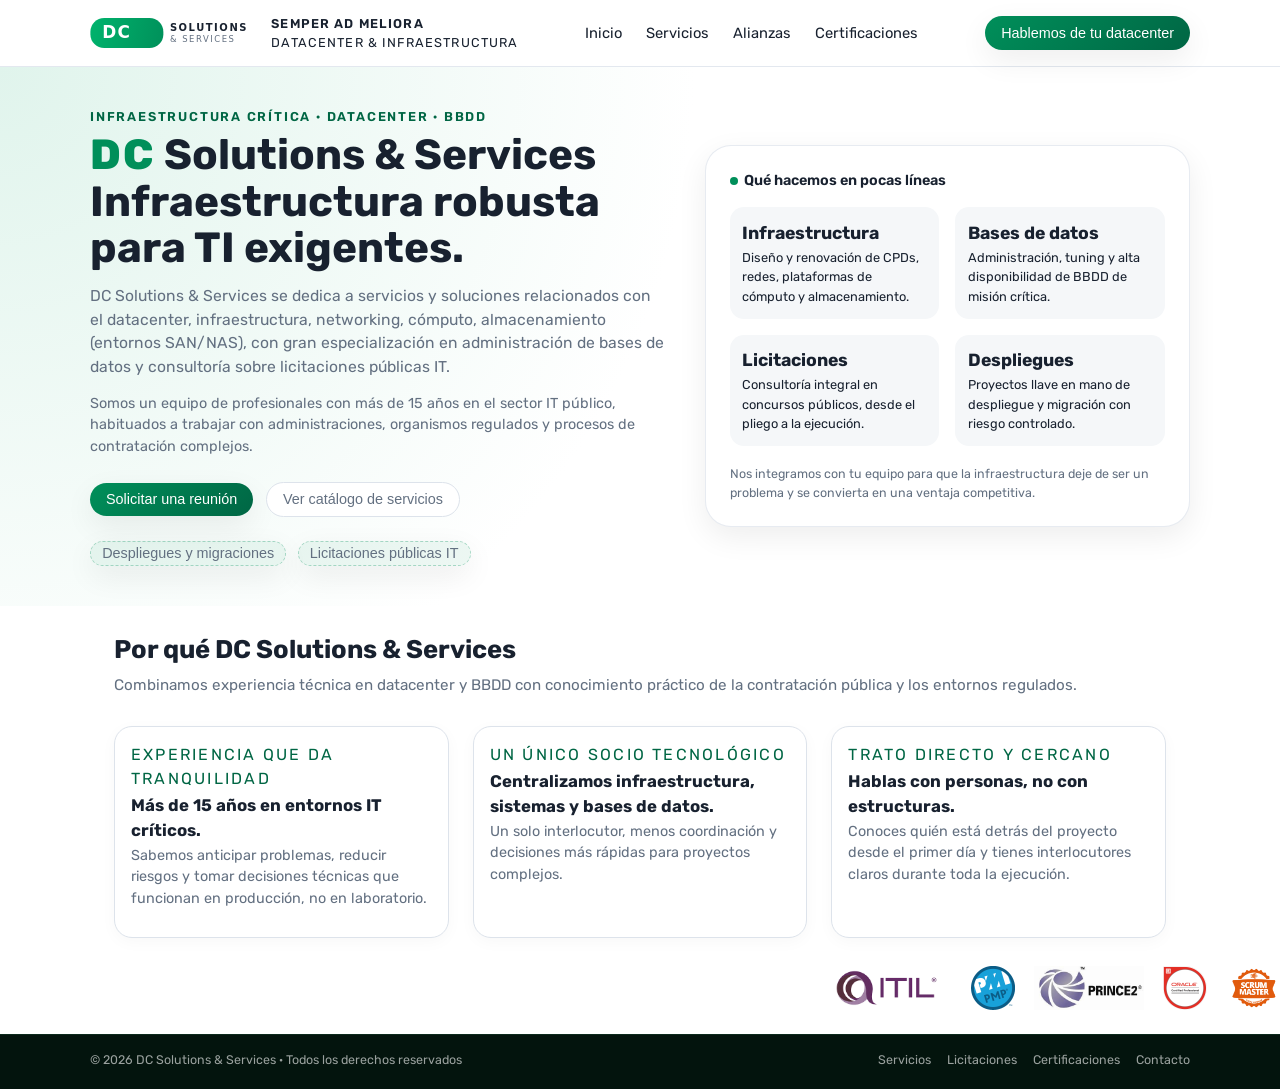
==== index.html @ 4be827ac "Add files via upload" ====
<!DOCTYPE html>
<html lang="es">
<head>
  <meta charset="UTF-8" />
  <title>DC Solutions & Services – Datacenter, Infraestructura y Licitaciones</title>
  <meta name="viewport" content="width=device-width, initial-scale=1.0" />
  <meta name="description" content="DC Solutions & Services (dcss.es): servicios de datacenter, infraestructura, networking, cómputo, almacenamiento, SAN, administración de bases de datos y consultoría en licitaciones públicas IT." />
  <link rel="preconnect" href="https://fonts.googleapis.com">
  <link rel="preconnect" href="https://fonts.gstatic.com" crossorigin>
  <link href="https://fonts.googleapis.com/css2?family=Rubik:wght@300;400;500;700&display=swap" rel="stylesheet">
  <link rel="stylesheet" href="styles.css" />
  <link rel="icon" href="favicon.ico" sizes="any">
</head>
<body>
  <header>
    <div class="container navbar">
      <div class="logo">
        <img src="logo-dcss.svg" alt="DC Solutions &amp; Services" />
        <div class="logo-text">
          <span>Semper Ad Meliora</span>
          <span>Datacenter &amp; Infraestructura</span>
        </div>
      </div>
      <nav>
        <ul>
          <li><a href="index.html">Inicio</a></li>
          <li><a href="servicios.html">Servicios</a></li>
          <li><a href="alianzas.html">Alianzas</a></li>
          <li><a href="certificaciones.html">Certificaciones</a></li>
        </ul>
      </nav>
      <button class="btn-cta" onclick="window.location.href='contacto.html'">
        Hablemos de tu datacenter
      </button>
    </div>
  </header>
  <main>

    <section class="hero">
      <div class="container hero-grid">
        <div>
          <div class="hero-eyebrow">Infraestructura crítica · Datacenter · BBDD</div>
          <h1 class="hero-title">
            <span class="dc">DC</span> Solutions &amp; Services<br />
            Infraestructura robusta para TI exigentes.
          </h1>
          <p class="hero-subtitle">
            DC Solutions &amp; Services se dedica a servicios y soluciones relacionados con el datacenter,
            infraestructura, networking, cómputo, almacenamiento (entornos SAN/NAS), con gran especialización en
            administración de bases de datos y consultoría sobre licitaciones públicas IT.
          </p>
          <p class="hero-extra">
            Somos un equipo de profesionales con más de 15 años en el sector IT público, habituados a trabajar
            con administraciones, organismos regulados y procesos de contratación complejos.
          </p>

          <div class="hero-actions">
            <button class="btn-cta" onclick="window.location.href='contacto.html'">
              Solicitar una reunión
            </button>
            <button class="btn-ghost" onclick="window.location.href='servicios.html'">
              Ver catálogo de servicios
            </button>
          </div>

          <div class="hero-badges">
			<button class="btn-ghost2" onclick="window.location.href='despliegues-migraciones.html'">Despliegues y migraciones  </button>
			<button class="btn-ghost2" onclick="window.location.href='licitaciones.html'">Licitaciones públicas IT </button>
          </div>
        </div>

        <aside class="hero-card">
          <div class="hero-card-title">
            <span class="dot"></span>
            Qué hacemos en pocas líneas
          </div>
          <div class="hero-metrics">
            <div class="metric">
              <strong>Infraestructura</strong>
              Diseño y renovación de CPDs, redes, plataformas de cómputo y almacenamiento.
            </div>
            <div class="metric">
              <strong>Bases de datos</strong>
              Administración, tuning y alta disponibilidad de BBDD de misión crítica.
            </div>
            <div class="metric">
              <strong>Licitaciones</strong>
              Consultoría integral en concursos públicos, desde el pliego a la ejecución.
            </div>
            <div class="metric">
              <strong>Despliegues</strong>
              Proyectos llave en mano de despliegue y migración con riesgo controlado.
            </div>
          </div>
          <p class="hero-note">
            Nos integramos con tu equipo para que la infraestructura deje de ser un problema
            y se convierta en una ventaja competitiva.
          </p>
        </aside>
      </div>
    </section>

    <section>
      <div class="container">
        <h2 class="section-title">Por qué DC Solutions &amp; Services</h2>
        <p class="section-subtitle">
          Combinamos experiencia técnica en datacenter y BBDD con conocimiento práctico de
          la contratación pública y los entornos regulados.
        </p>
        <div class="grid-3">
          <article class="card">
            <span class="card-tag">EXPERIENCIA QUE DA TRANQUILIDAD</span>
            <h3>Más de 15 años en entornos IT críticos.</h3>
            <p>
              Sabemos anticipar problemas, reducir riesgos y tomar decisiones técnicas que funcionan en producción, no en laboratorio.
            </p>
          </article>
          <article class="card">
            <span class="card-tag">UN ÚNICO SOCIO TECNOLÓGICO</span>
            <h3>Centralizamos infraestructura, sistemas y bases de datos.</h3>
            <p>
              Un solo interlocutor, menos coordinación y decisiones más rápidas para proyectos complejos.
            </p>
          </article>
          <article class="card">
            <span class="card-tag">TRATO DIRECTO Y CERCANO</span>
            <h3>Hablas con personas, no con estructuras.</h3>
            <p>
              Conoces quién está detrás del proyecto desde el primer día y tienes interlocutores claros durante toda la ejecución.
            </p>
          </article>
        </div>
      </div>
	          <div class="cert-logos-row">
          <img src="logo-itil.png" alt="ITIL" />
          <img src="logo-pmp.png" alt="PMP" />
          <img src="logo-prince2.jpg" alt="ISO" />
          <img src="logo-ocp.png" alt="OCP" />
		  <img src="logo-scrum.png" alt="OCP" />
        </div>
    </section>

  </main>
  <footer>
    <div class="container footer-inner">
      <div>
        © <span id="year"></span> DC Solutions &amp; Services · Todos los derechos reservados
      </div>
      <div class="footer-links">
        <a href="servicios.html">Servicios</a>
        <a href="licitaciones.html">Licitaciones</a>
        <a href="certificaciones.html">Certificaciones</a>
        <a href="contacto.html">Contacto</a>
      </div>
    </div>
  </footer>
  <script>
    document.getElementById("year").textContent = new Date().getFullYear();
  </script>
</body>
</html>
---- styles.css ----
:root {
  --green-main: #008f5a;
  --green-dark: #006644;
  --bg-light: #f5f7f9;
  --text-main: #18212f;
  --text-soft: #637081;
  --border-soft: #dde3eb;
  --shadow-soft: 0 10px 30px rgba(0,0,0,0.07);
  --radius-lg: 18px;
  --radius-xl: 26px;
  --transition: all 0.25s ease;
}

* {
  box-sizing: border-box;
  margin: 0;
  padding: 0;
}

body {
  font-family: "Rubik", system-ui, -apple-system, BlinkMacSystemFont, "Segoe UI", sans-serif;
  color: var(--text-main);
  background-color: white;
  line-height: 1.5;
}

img {
  max-width: 100%;
  height: auto;
  display: block;
}

a {
  text-decoration: none;
  color: inherit;
}

.container {
  width: 100%;
  max-width: 1100px;
  margin: 0 auto;
  padding: 0 1.5rem;
}

header {
  position: sticky;
  top: 0;
  z-index: 10;
  background: rgba(255,255,255,0.96);
  backdrop-filter: blur(12px);
  border-bottom: 1px solid rgba(221,227,235,0.8);
}

.navbar {
  display: flex;
  align-items: center;
  justify-content: space-between;
  padding: 0.8rem 0;
  gap: 1rem;
}

.logo {
  display: flex;
  align-items: center;
  gap: 0.75rem;
}

.logo img {
  height: 40px;
}

.logo-text {
  display: flex;
  flex-direction: column;
  font-size: 0.8rem;
  text-transform: uppercase;
  letter-spacing: 0.09em;
}

.logo-text span:first-child {
  font-weight: 600;
}

nav ul {
  display: flex;
  gap: 1.5rem;
  list-style: none;
  font-size: 0.92rem;
}

nav a {
  position: relative;
  padding-bottom: 0.15rem;
}

nav a::after {
  content: "";
  position: absolute;
  left: 0;
  bottom: 0;
  width: 0;
  height: 2px;
  border-radius: 999px;
  background: var(--green-main);
  transition: width 0.2s ease;
}

nav a:hover::after {
  width: 100%;
}

.btn-cta {
  padding: 0.55rem 1rem;
  border-radius: 999px;
  border: none;
  background: linear-gradient(135deg, var(--green-main), var(--green-dark));
  color: white;
  font-size: 0.9rem;
  font-weight: 500;
  cursor: pointer;
  box-shadow: var(--shadow-soft);
  transition: var(--transition);
  white-space: nowrap;
}

.btn-cta:hover {
  transform: translateY(-1px);
  box-shadow: 0 14px 36px rgba(0,0,0,0.12);
}

main {
  scroll-behavior: smooth;
}

section {
  padding: 1.5rem 0;
}

/* Hero */
.hero {
  background: radial-gradient(circle at top left, #e0f4ec 0, #ffffff 50%);
}

.hero-grid {
  display: grid;
  grid-template-columns: minmax(0, 1.2fr) minmax(0, 1fr);
  gap: 2rem;
  align-items: center;
  padding: 1rem 0 1rem;
}

.hero-eyebrow {
  text-transform: uppercase;
  font-size: 0.8rem;
  letter-spacing: 0.14em;
  color: var(--green-dark);
  font-weight: 600;
  margin-bottom: 0.4rem;
}

.hero-title {
  font-size: clamp(2.1rem, 3.3vw, 3rem);
  line-height: 1.1;
  margin-bottom: 0.8rem;
}

.hero-title span.dc {
  font-weight: 800;
  color: var(--green-main);
  letter-spacing: 0.05em;
}

.hero-subtitle {
  color: var(--text-soft);
  font-size: 0.98rem;
  max-width: 36rem;
  margin-bottom: 0.9rem;
}

.hero-extra {
  color: var(--text-soft);
  font-size: 0.9rem;
  margin-bottom: 1.5rem;
}

.hero-actions {
  display: flex;
  flex-wrap: wrap;
  gap: 0.8rem;
  align-items: center;
  margin-bottom: 1.5rem;
}

.btn-ghost {
  padding: 0.55rem 1rem;
  border-radius: 999px;
  border: 1px solid var(--border-soft);
  background: white;
  font-size: 0.9rem;
  color: var(--text-soft);
  cursor: pointer;
  transition: var(--transition);
}

.btn-ghost2 {
  font-size: 0.9rem;
  color: var(--text-soft);
  cursor: pointer;
  transition: var(--transition);
  padding: 0.2rem 0.7rem;
  border-radius: 999px;
  background: rgba(0,143,90,0.07);
  border: 1px dashed rgba(0,143,90,0.3);
  box-shadow: var(--shadow-soft);
  transition: var(--transition);
}

.btn-ghost:hover {
  border-color: var(--green-main);
  color: var(--green-dark);
  transform: translateY(-1px);
}

.hero-badges {
  display: flex;
  flex-wrap: wrap;
  gap: 0.7rem;
  font-size: 0.78rem;
  color: var(--text-soft);
}

.hero-badge {
  padding: 0.2rem 0.7rem;
  border-radius: 999px;
  background: rgba(0,143,90,0.07);
  border: 1px dashed rgba(0,143,90,0.3);
}

.hero-card {
  background: white;
  padding: 1.5rem;
  border-radius: var(--radius-xl);
  box-shadow: var(--shadow-soft);
  border: 1px solid rgba(221,227,235,0.7);
}

.hero-card-title {
  font-size: 0.9rem;
  font-weight: 600;
  margin-bottom: 1rem;
  display: flex;
  align-items: center;
  gap: 0.4rem;
}

.dot {
  width: 8px;
  height: 8px;
  border-radius: 999px;
  background: var(--green-main);
}

.hero-metrics {
  display: grid;
  grid-template-columns: repeat(2, minmax(0, 1fr));
  gap: 1rem;
  margin-bottom: 1.2rem;
}

.metric {
  padding: 0.8rem;
  border-radius: 14px;
  background: var(--bg-light);
  font-size: 0.8rem;
}

.metric strong {
  display: block;
  font-size: 1.1rem;
  margin-bottom: 0.1rem;
}

.hero-note {
  font-size: 0.78rem;
  color: var(--text-soft);
}

/* Sections */
.section-title {
  font-size: 1.6rem;
  margin-bottom: 0.4rem;
}

.section-subtitle {
  color: var(--text-soft);
  font-size: 0.95rem;
  /* max-width: 30rem; */
  margin-bottom: 1.8rem;
}

/* Cards / grids */
.grid-3 {
  display: grid;
  grid-template-columns: repeat(3, minmax(0, 1fr));
  gap: 1.5rem;
  margin-bottom: 0.7rem;
}

.card {
  background: white;
  border-radius: var(--radius-lg);
  border: 1px solid var(--border-soft);
  padding: 1rem;
  box-shadow: 0 4px 16px rgba(0,0,0,0.03);
  transition: var(--transition);
}

.card:hover {
  transform: translateY(-4px);
  box-shadow: 0 10px 30px rgba(0,0,0,0.08);
  border-color: rgba(0,143,90,0.35);
}

.card-tag {
  display: inline-block;
  font-size: 1.0rem;
  text-transform: uppercase;
  letter-spacing: 0.14em;
  color: var(--green-dark);
  margin-bottom: 0.1rem;
}

.card h3 {
  font-size: 1.05rem;
  margin-bottom: 0.1rem;
}

.card p {
  font-size: 0.9rem;
  color: var(--text-soft);
  margin-bottom: 0.7rem;
}

.card ul {
  list-style: none;
  font-size: 0.85rem;
  color: var(--text-soft);
}

.card ul li::before {
  content: "•";
  color: var(--green-main);
  display: inline-block;
  width: 1rem;
}

/* Licitaciones / steps */
.licitaciones-bg {
  background: var(--bg-light);
}

.pill-row {
  display: flex;
  flex-wrap: wrap;
  gap: 0.6rem;
  font-size: 0.8rem;
  margin-top: 0.6rem;
}

.pill {
  padding: 0.25rem 0.8rem;
  border-radius: 999px;
  background: white;
  border: 1px dashed var(--border-soft);
}

.steps {
  display: grid;
  grid-template-columns: minmax(0, 1.2fr) minmax(0, 1fr);
  gap: 2rem;
  align-items: flex-start;
}

.steps-list {
  list-style: none;
  counter-reset: steps;
}

.steps-list li {
  counter-increment: steps;
  margin-bottom: 1.1rem;
  padding-left: 2.3rem;
  position: relative;
}

.steps-list li::before {
  content: counter(steps);
  position: absolute;
  left: 0;
  top: 0.1rem;
  width: 1.6rem;
  height: 1.6rem;
  border-radius: 999px;
  background: rgba(0,143,90,0.1);
  color: var(--green-dark);
  display: flex;
  align-items: center;
  justify-content: center;
  font-size: 0.85rem;
  font-weight: 600;
}

.steps-list h3 {
  font-size: 0.98rem;
  margin-bottom: 0.2rem;
}

.steps-list p {
  font-size: 0.9rem;
  color: var(--text-soft);
}

.steps-card {
  background: white;
  padding: 1.4rem;
  border-radius: var(--radius-lg);
  border: 1px solid var(--border-soft);
  box-shadow: var(--shadow-soft);
  font-size: 0.87rem;
  color: var(--text-soft);
}

/* Contacto */
.contact {
  background: #051c13;
  color: white;
}

.contact-grid {
  display: grid;
  grid-template-columns: minmax(0, 1.1fr) minmax(0, 1fr);
  gap: 2rem;
  align-items: flex-start;
}

.contact p {
  color: rgba(255,255,255,0.8);
}

.contact-form {
  background: rgba(0,0,0,0.35);
  border-radius: var(--radius-lg);
  padding: 1.5rem;
  border: 1px solid rgba(255,255,255,0.08);
  box-shadow: 0 12px 32px rgba(0,0,0,0.4);
}

.field {
  margin-bottom: 0.9rem;
}

.field label {
  display: block;
  font-size: 0.8rem;
  margin-bottom: 0.2rem;
  color: rgba(255,255,255,0.9);
}

.field input,
.field textarea {
  width: 100%;
  border-radius: 999px;
  border: 1px solid rgba(255,255,255,0.16);
  background: rgba(2,34,23,0.9);
  color: white;
  padding: 0.55rem 0.9rem;
  font-size: 0.9rem;
  outline: none;
  transition: var(--transition);
}

.field textarea {
  border-radius: 16px;
  min-height: 90px;
  resize: vertical;
  line-height: 1.4;
}

.field input::placeholder,
.field textarea::placeholder {
  color: rgba(255,255,255,0.45);
}

.field input:focus,
.field textarea:focus {
  border-color: var(--green-main);
  box-shadow: 0 0 0 1px var(--green-main);
}

.btn-cta.dark {
  background: linear-gradient(135deg, #00b46d, #00e083);
  box-shadow: 0 12px 28px rgba(0,0,0,0.4);
  width: 100%;
  justify-content: center;
  text-align: center;
  display: inline-block;
  margin-top: 0.2rem;
}

/* Alianzas logos */
.alliances-logos {
  display: flex;
  flex-wrap: wrap;
  gap: 1.5rem;
  align-items: center;
  margin-top: 2rem;
  justify-content: flex-end;
}

.alliances-logos img {
  height: 42px;
  filter: saturate(0.9);
  opacity: 0.9;
  transition: transform 0.2s ease, box-shadow 0.2s ease, opacity 0.2s ease;
}

.alliances-logos img:hover {
  transform: translateY(-2px);
  opacity: 1;
  box-shadow: 0 8px 20px rgba(0,0,0,0.12);
  border-radius: 999px;
}

/* Certificaciones */
.cert-grid {
  display: grid;
  grid-template-columns: repeat(3, minmax(0, 1fr));
  gap: 1.5rem;
}

.cert-logos-row {
  display: flex;
  flex-wrap: wrap;
  gap: 1.2rem;
  align-items: center;
  margin-top: 1.8rem;
  justify-content: flex-end;
}

.cert-logos-row img {
  height: 44px;
  opacity: 0.95;
  transition: transform 0.2s ease, opacity 0.2s ease;
}

.cert-logos-row img:hover {
  transform: translateY(-2px);
  opacity: 1;
}

.alliance-logo-box {
  width: 100%;
  height: 140px;
  display: flex;
  align-items: center;
  justify-content: center;
  margin-bottom: 0rem;
  background: #ffffff;
  border: 0px solid #dde3eb;
  border-radius: 5px;
  padding: 0.0rem;
}
.alliance-logo-box img {
  max-height: 100%;
  max-width: 100%;
  object-fit: contain;
}

/* Footer */
footer {
  border-top: 1px solid #0b2a1c;
  background: #03140d;
  color: rgba(255,255,255,0.6);
  font-size: 0.78rem;
}

.footer-inner {
  padding: 1rem 0 1.2rem;
  display: flex;
  align-items: center;
  justify-content: space-between;
  gap: 1rem;
  flex-wrap: wrap;
}

.footer-links {
  display: flex;
  gap: 1rem;
  flex-wrap: wrap;
}

.footer-links a {
  color: rgba(255,255,255,0.6);
}

/* Responsive */
@media (max-width: 900px) {
  .hero-grid,
  .steps,
  .contact-grid {
    grid-template-columns: minmax(0, 1fr);
  }

  .hero-card {
    margin-top: 0.8rem;
  }

  .grid-3 {
    grid-template-columns: repeat(2, minmax(0, 1fr));
  }

  .cert-grid {
    grid-template-columns: minmax(0, 1fr);
  }
}

@media (max-width: 720px) {
  nav ul {
    display: none;
  }

  .navbar {
    flex-wrap: wrap;
  }

  section {
    padding: 3rem 0;
  }

  .grid-3 {
    grid-template-columns: minmax(0, 1fr);
  }
}
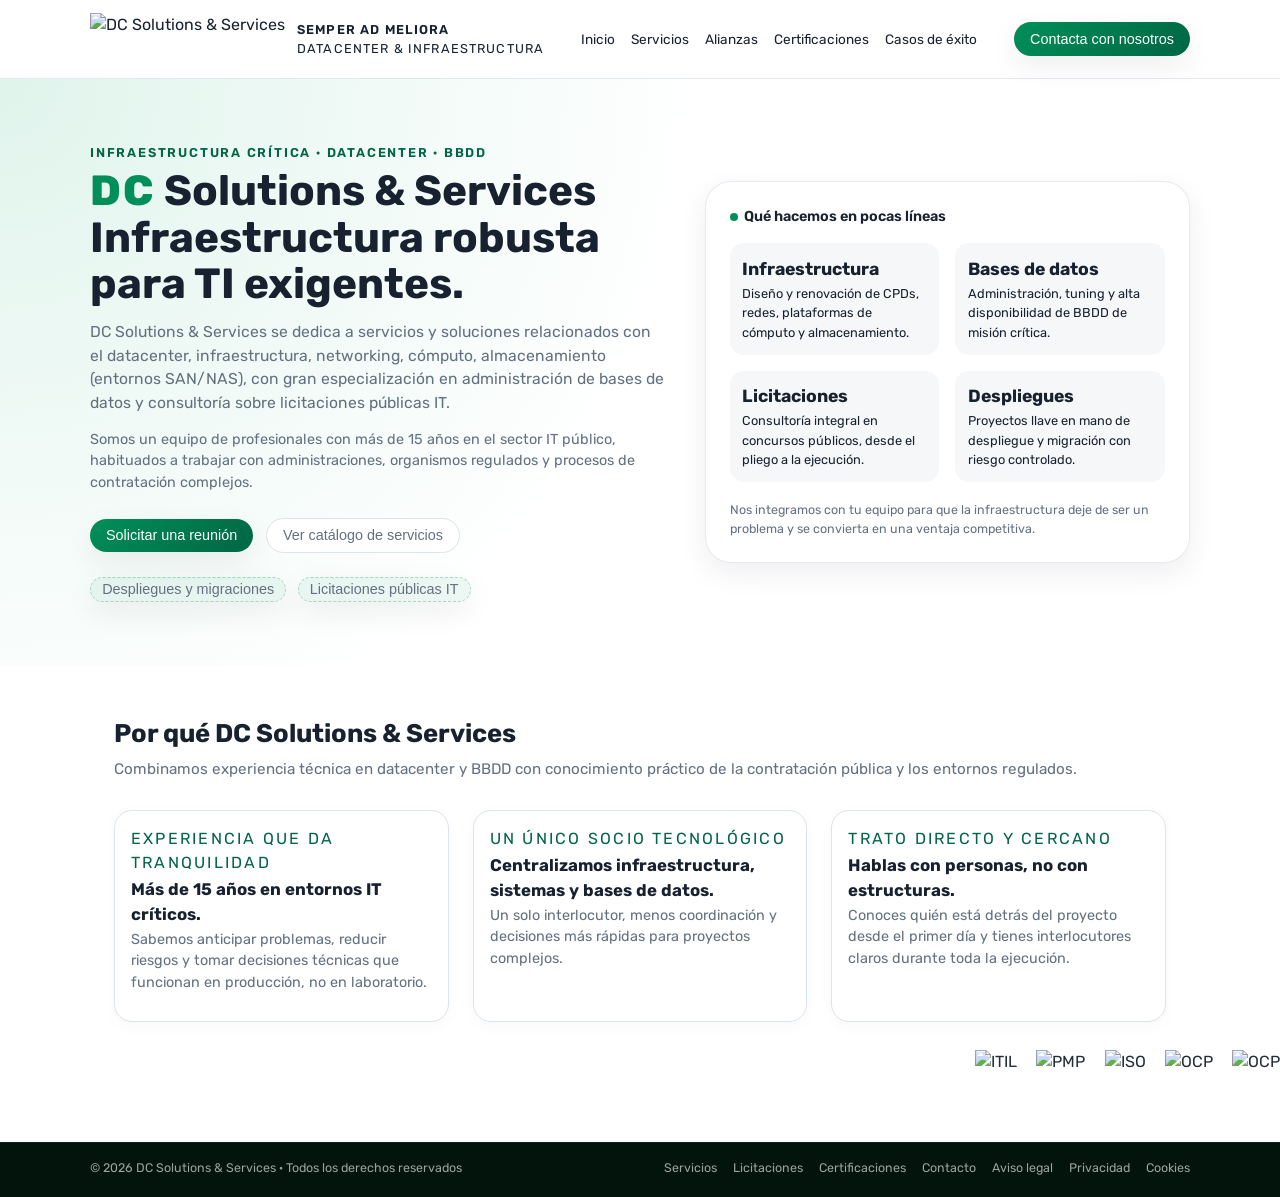
==== commit 62593ed3: "Add files via upload" ====
--- a/index.html
+++ b/index.html
@@ -1,161 +1,228 @@
-<!DOCTYPE html>
-<html lang="es">
-<head>
-  <meta charset="UTF-8" />
-  <title>DC Solutions & Services – Datacenter, Infraestructura y Licitaciones</title>
-  <meta name="viewport" content="width=device-width, initial-scale=1.0" />
-  <meta name="description" content="DC Solutions & Services (dcss.es): servicios de datacenter, infraestructura, networking, cómputo, almacenamiento, SAN, administración de bases de datos y consultoría en licitaciones públicas IT." />
-  <link rel="preconnect" href="https://fonts.googleapis.com">
-  <link rel="preconnect" href="https://fonts.gstatic.com" crossorigin>
-  <link href="https://fonts.googleapis.com/css2?family=Rubik:wght@300;400;500;700&display=swap" rel="stylesheet">
-  <link rel="stylesheet" href="styles.css" />
-  <link rel="icon" href="favicon.ico" sizes="any">
-</head>
-<body>
-  <header>
-    <div class="container navbar">
-      <div class="logo">
-        <img src="logo-dcss.svg" alt="DC Solutions &amp; Services" />
-        <div class="logo-text">
-          <span>Semper Ad Meliora</span>
-          <span>Datacenter &amp; Infraestructura</span>
-        </div>
-      </div>
-      <nav>
-        <ul>
-          <li><a href="index.html">Inicio</a></li>
-          <li><a href="servicios.html">Servicios</a></li>
-          <li><a href="alianzas.html">Alianzas</a></li>
-          <li><a href="certificaciones.html">Certificaciones</a></li>
-        </ul>
-      </nav>
-      <button class="btn-cta" onclick="window.location.href='contacto.html'">
-        Hablemos de tu datacenter
-      </button>
-    </div>
-  </header>
-  <main>
-
-    <section class="hero">
-      <div class="container hero-grid">
-        <div>
-          <div class="hero-eyebrow">Infraestructura crítica · Datacenter · BBDD</div>
-          <h1 class="hero-title">
-            <span class="dc">DC</span> Solutions &amp; Services<br />
-            Infraestructura robusta para TI exigentes.
-          </h1>
-          <p class="hero-subtitle">
-            DC Solutions &amp; Services se dedica a servicios y soluciones relacionados con el datacenter,
-            infraestructura, networking, cómputo, almacenamiento (entornos SAN/NAS), con gran especialización en
-            administración de bases de datos y consultoría sobre licitaciones públicas IT.
-          </p>
-          <p class="hero-extra">
-            Somos un equipo de profesionales con más de 15 años en el sector IT público, habituados a trabajar
-            con administraciones, organismos regulados y procesos de contratación complejos.
-          </p>
-
-          <div class="hero-actions">
-            <button class="btn-cta" onclick="window.location.href='contacto.html'">
-              Solicitar una reunión
-            </button>
-            <button class="btn-ghost" onclick="window.location.href='servicios.html'">
-              Ver catálogo de servicios
-            </button>
-          </div>
-
-          <div class="hero-badges">
-			<button class="btn-ghost2" onclick="window.location.href='despliegues-migraciones.html'">Despliegues y migraciones  </button>
-			<button class="btn-ghost2" onclick="window.location.href='licitaciones.html'">Licitaciones públicas IT </button>
-          </div>
-        </div>
-
-        <aside class="hero-card">
-          <div class="hero-card-title">
-            <span class="dot"></span>
-            Qué hacemos en pocas líneas
-          </div>
-          <div class="hero-metrics">
-            <div class="metric">
-              <strong>Infraestructura</strong>
-              Diseño y renovación de CPDs, redes, plataformas de cómputo y almacenamiento.
-            </div>
-            <div class="metric">
-              <strong>Bases de datos</strong>
-              Administración, tuning y alta disponibilidad de BBDD de misión crítica.
-            </div>
-            <div class="metric">
-              <strong>Licitaciones</strong>
-              Consultoría integral en concursos públicos, desde el pliego a la ejecución.
-            </div>
-            <div class="metric">
-              <strong>Despliegues</strong>
-              Proyectos llave en mano de despliegue y migración con riesgo controlado.
-            </div>
-          </div>
-          <p class="hero-note">
-            Nos integramos con tu equipo para que la infraestructura deje de ser un problema
-            y se convierta en una ventaja competitiva.
-          </p>
-        </aside>
-      </div>
-    </section>
-
-    <section>
-      <div class="container">
-        <h2 class="section-title">Por qué DC Solutions &amp; Services</h2>
-        <p class="section-subtitle">
-          Combinamos experiencia técnica en datacenter y BBDD con conocimiento práctico de
-          la contratación pública y los entornos regulados.
-        </p>
-        <div class="grid-3">
-          <article class="card">
-            <span class="card-tag">EXPERIENCIA QUE DA TRANQUILIDAD</span>
-            <h3>Más de 15 años en entornos IT críticos.</h3>
-            <p>
-              Sabemos anticipar problemas, reducir riesgos y tomar decisiones técnicas que funcionan en producción, no en laboratorio.
-            </p>
-          </article>
-          <article class="card">
-            <span class="card-tag">UN ÚNICO SOCIO TECNOLÓGICO</span>
-            <h3>Centralizamos infraestructura, sistemas y bases de datos.</h3>
-            <p>
-              Un solo interlocutor, menos coordinación y decisiones más rápidas para proyectos complejos.
-            </p>
-          </article>
-          <article class="card">
-            <span class="card-tag">TRATO DIRECTO Y CERCANO</span>
-            <h3>Hablas con personas, no con estructuras.</h3>
-            <p>
-              Conoces quién está detrás del proyecto desde el primer día y tienes interlocutores claros durante toda la ejecución.
-            </p>
-          </article>
-        </div>
-      </div>
-	          <div class="cert-logos-row">
-          <img src="logo-itil.png" alt="ITIL" />
-          <img src="logo-pmp.png" alt="PMP" />
-          <img src="logo-prince2.jpg" alt="ISO" />
-          <img src="logo-ocp.png" alt="OCP" />
-		  <img src="logo-scrum.png" alt="OCP" />
-        </div>
-    </section>
-
-  </main>
-  <footer>
-    <div class="container footer-inner">
-      <div>
-        © <span id="year"></span> DC Solutions &amp; Services · Todos los derechos reservados
-      </div>
-      <div class="footer-links">
-        <a href="servicios.html">Servicios</a>
-        <a href="licitaciones.html">Licitaciones</a>
-        <a href="certificaciones.html">Certificaciones</a>
-        <a href="contacto.html">Contacto</a>
-      </div>
-    </div>
-  </footer>
-  <script>
-    document.getElementById("year").textContent = new Date().getFullYear();
-  </script>
-</body>
-</html>
+﻿<!DOCTYPE html>
+<html lang="es">
+<head>
+  <meta charset="UTF-8" />
+  <title>DC Solutions & Services – Datacenter, Infraestructura y Licitaciones</title>
+  <meta name="viewport" content="width=device-width, initial-scale=1.0" />
+  <meta name="theme-color" content="#008f5a" />
+  <meta name="description" content="Consultoría especializada en infraestructura de datacenter, networking, almacenamiento, bases de datos Oracle y licitaciones públicas IT. Más de 15 años en el sector." />
+  <link rel="canonical" href="https://dcss.es/" />
+  <meta property="og:type" content="website" />
+  <meta property="og:site_name" content="DC Solutions &amp; Services" />
+  <meta property="og:title" content="DC Solutions & Services – Datacenter, Infraestructura y Licitaciones" />
+  <meta property="og:description" content="Consultoría especializada en infraestructura de datacenter, networking, almacenamiento, bases de datos Oracle y licitaciones públicas IT. Más de 15 años en el sector." />
+  <meta property="og:url" content="https://dcss.es/" />
+  <meta property="og:image" content="https://dcss.es/img/og-dcss.png" />
+  <meta name="twitter:card" content="summary_large_image" />
+  <meta name="twitter:image" content="https://dcss.es/img/og-dcss.png" />
+  <meta name="twitter:title" content="DC Solutions & Services – Datacenter, Infraestructura y Licitaciones" />
+  <meta name="twitter:description" content="Consultoría especializada en infraestructura de datacenter, networking, almacenamiento, bases de datos Oracle y licitaciones públicas IT. Más de 15 años en el sector." />
+  <link rel="preconnect" href="https://fonts.googleapis.com">
+  <link rel="preconnect" href="https://fonts.gstatic.com" crossorigin>
+  <link href="https://fonts.googleapis.com/css2?family=Rubik:wght@300;400;500;700&display=swap" rel="stylesheet">
+  <link rel="stylesheet" href="styles.css" />
+  <link rel="icon" type="image/svg+xml" href="img/favicon.svg">
+  <link rel="icon" type="image/png" href="img/favicon.png">
+  <script type="application/ld+json">
+  {
+    "@context": "https://schema.org",
+    "@type": "ProfessionalService",
+    "name": "DC Solutions & Services",
+    "alternateName": "DCSS",
+    "url": "https://dcss.es",
+    "logo": "https://dcss.es/img/logo-dcss.svg",
+    "image": "https://dcss.es/img/og-dcss.png",
+    "description": "Consultoría especializada en infraestructura de datacenter, networking, almacenamiento SAN, bases de datos Oracle y licitaciones públicas IT. Más de 15 años en el sector.",
+    "email": "info@dcss.es",
+    "telephone": "+34681648107",
+    "address": {
+      "@type": "PostalAddress",
+      "addressCountry": "ES"
+    },
+    "knowsAbout": ["Datacenter", "Infraestructura IT", "Almacenamiento SAN", "Networking", "Bases de datos Oracle", "Licitaciones públicas IT", "Virtualización", "Ciberseguridad"],
+    "serviceType": "Consultoría de infraestructura IT",
+    "areaServed": "ES"
+  }
+  </script>
+</head>
+<body>
+  <header>
+    <div class="container navbar">
+      <div class="logo">
+        <img src="img/logo-dcss.svg" alt="DC Solutions &amp; Services" />
+        <div class="logo-text">
+          <span>Semper Ad Meliora</span>
+          <span>Datacenter &amp; Infraestructura</span>
+        </div>
+      </div>
+      <nav>
+        <ul>
+          <li><a href="index.html">Inicio</a></li>
+          <li><a href="servicios.html">Servicios</a></li>
+          <li><a href="alianzas.html">Alianzas</a></li>
+          <li><a href="certificaciones.html">Certificaciones</a></li>
+          <li><a href="casos-exito.html">Casos de éxito</a></li>
+        </ul>
+      </nav>
+      <button class="nav-toggle" aria-label="Abrir menú" aria-expanded="false">
+        <span></span><span></span><span></span>
+      </button>
+      <button class="btn-cta nav-cta" onclick="window.location.href='contacto.html'">
+        Contacta con nosotros
+      </button>
+    </div>
+  </header>
+  <main>
+
+    <section class="hero">
+      <div class="container hero-grid">
+        <div>
+          <div class="hero-eyebrow">Infraestructura crítica · Datacenter · BBDD</div>
+          <h1 class="hero-title">
+            <span class="dc">DC</span> Solutions &amp; Services<br />
+            Infraestructura robusta para TI exigentes.
+          </h1>
+          <p class="hero-subtitle">
+            DC Solutions &amp; Services se dedica a servicios y soluciones relacionados con el datacenter,
+            infraestructura, networking, cómputo, almacenamiento (entornos SAN/NAS), con gran especialización en
+            administración de bases de datos y consultoría sobre licitaciones públicas IT.
+          </p>
+          <p class="hero-extra">
+            Somos un equipo de profesionales con más de 15 años en el sector IT público, habituados a trabajar
+            con administraciones, organismos regulados y procesos de contratación complejos.
+          </p>
+
+          <div class="hero-actions">
+            <button class="btn-cta" onclick="window.location.href='contacto.html'">
+              Solicitar una reunión
+            </button>
+            <button class="btn-ghost" onclick="window.location.href='servicios.html'">
+              Ver catálogo de servicios
+            </button>
+          </div>
+
+          <div class="hero-badges">
+			<button class="btn-ghost2" onclick="window.location.href='despliegues-migraciones.html'">Despliegues y migraciones  </button>
+			<button class="btn-ghost2" onclick="window.location.href='licitaciones.html'">Licitaciones públicas IT </button>
+          </div>
+        </div>
+
+        <aside class="hero-card">
+          <div class="hero-card-title">
+            <span class="dot"></span>
+            Qué hacemos en pocas líneas
+          </div>
+          <div class="hero-metrics">
+            <div class="metric">
+              <strong>Infraestructura</strong>
+              Diseño y renovación de CPDs, redes, plataformas de cómputo y almacenamiento.
+            </div>
+            <div class="metric">
+              <strong>Bases de datos</strong>
+              Administración, tuning y alta disponibilidad de BBDD de misión crítica.
+            </div>
+            <div class="metric">
+              <strong>Licitaciones</strong>
+              Consultoría integral en concursos públicos, desde el pliego a la ejecución.
+            </div>
+            <div class="metric">
+              <strong>Despliegues</strong>
+              Proyectos llave en mano de despliegue y migración con riesgo controlado.
+            </div>
+          </div>
+          <p class="hero-note">
+            Nos integramos con tu equipo para que la infraestructura deje de ser un problema
+            y se convierta en una ventaja competitiva.
+          </p>
+        </aside>
+      </div>
+    </section>
+
+    <section>
+      <div class="container">
+        <h2 class="section-title">Por qué DC Solutions &amp; Services</h2>
+        <p class="section-subtitle">
+          Combinamos experiencia técnica en datacenter y BBDD con conocimiento práctico de
+          la contratación pública y los entornos regulados.
+        </p>
+        <div class="grid-3">
+          <article class="card">
+            <span class="card-tag">EXPERIENCIA QUE DA TRANQUILIDAD</span>
+            <h3>Más de 15 años en entornos IT críticos.</h3>
+            <p>
+              Sabemos anticipar problemas, reducir riesgos y tomar decisiones técnicas que funcionan en producción, no en laboratorio.
+            </p>
+          </article>
+          <article class="card">
+            <span class="card-tag">UN ÚNICO SOCIO TECNOLÓGICO</span>
+            <h3>Centralizamos infraestructura, sistemas y bases de datos.</h3>
+            <p>
+              Un solo interlocutor, menos coordinación y decisiones más rápidas para proyectos complejos.
+            </p>
+          </article>
+          <article class="card">
+            <span class="card-tag">TRATO DIRECTO Y CERCANO</span>
+            <h3>Hablas con personas, no con estructuras.</h3>
+            <p>
+              Conoces quién está detrás del proyecto desde el primer día y tienes interlocutores claros durante toda la ejecución.
+            </p>
+          </article>
+        </div>
+      </div>
+	          <div class="cert-logos-row">
+          <img loading="lazy" src="img/logo-itil.png" alt="ITIL" />
+          <img loading="lazy" src="img/logo-pmp.png" alt="PMP" />
+          <img loading="lazy" src="img/logo-prince2.jpg" alt="ISO" />
+          <img loading="lazy" src="img/logo-ocp.png" alt="OCP" />
+		  <img loading="lazy" src="img/logo-scrum.png" alt="OCP" />
+        </div>
+    </section>
+
+  </main>
+  <footer>
+    <div class="container footer-inner">
+      <div>
+        © <span id="year"></span> DC Solutions &amp; Services · Todos los derechos reservados
+      </div>
+      <div class="footer-links">
+        <a href="servicios.html">Servicios</a>
+        <a href="licitaciones.html">Licitaciones</a>
+        <a href="certificaciones.html">Certificaciones</a>
+        <a href="contacto.html">Contacto</a>
+        <a href="aviso-legal.html">Aviso legal</a>
+        <a href="privacidad.html">Privacidad</a>
+        <a href="cookies.html">Cookies</a>
+      </div>
+    </div>
+  </footer>
+  <script>
+    document.getElementById("year").textContent = new Date().getFullYear();
+
+    const navToggle = document.querySelector(".nav-toggle");
+    const navUl = document.querySelector("nav ul");
+    if (navToggle && navUl) {
+      navToggle.addEventListener("click", () => {
+        const open = navUl.classList.toggle("open");
+        navToggle.classList.toggle("open", open);
+        navToggle.setAttribute("aria-expanded", open);
+        navToggle.setAttribute("aria-label", open ? "Cerrar menú" : "Abrir menú");
+      });
+      document.addEventListener("click", (e) => {
+        if (!e.target.closest("header")) {
+          navUl.classList.remove("open");
+          navToggle.classList.remove("open");
+          navToggle.setAttribute("aria-expanded", "false");
+        }
+      });
+    }
+  </script>
+</body>
+</html>
+
+
+
+
+
+
+
+
--- a/styles.css
+++ b/styles.css
@@ -1,644 +1,834 @@
-
-:root {
-  --green-main: #008f5a;
-  --green-dark: #006644;
-  --bg-light: #f5f7f9;
-  --text-main: #18212f;
-  --text-soft: #637081;
-  --border-soft: #dde3eb;
-  --shadow-soft: 0 10px 30px rgba(0,0,0,0.07);
-  --radius-lg: 18px;
-  --radius-xl: 26px;
-  --transition: all 0.25s ease;
-}
-
-* {
-  box-sizing: border-box;
-  margin: 0;
-  padding: 0;
-}
-
-body {
-  font-family: "Rubik", system-ui, -apple-system, BlinkMacSystemFont, "Segoe UI", sans-serif;
-  color: var(--text-main);
-  background-color: white;
-  line-height: 1.5;
-}
-
-img {
-  max-width: 100%;
-  height: auto;
-  display: block;
-}
-
-a {
-  text-decoration: none;
-  color: inherit;
-}
-
-.container {
-  width: 100%;
-  max-width: 1100px;
-  margin: 0 auto;
-  padding: 0 1.5rem;
-}
-
-header {
-  position: sticky;
-  top: 0;
-  z-index: 10;
-  background: rgba(255,255,255,0.96);
-  backdrop-filter: blur(12px);
-  border-bottom: 1px solid rgba(221,227,235,0.8);
-}
-
-.navbar {
-  display: flex;
-  align-items: center;
-  justify-content: space-between;
-  padding: 0.8rem 0;
-  gap: 1rem;
-}
-
-.logo {
-  display: flex;
-  align-items: center;
-  gap: 0.75rem;
-}
-
-.logo img {
-  height: 40px;
-}
-
-.logo-text {
-  display: flex;
-  flex-direction: column;
-  font-size: 0.8rem;
-  text-transform: uppercase;
-  letter-spacing: 0.09em;
-}
-
-.logo-text span:first-child {
-  font-weight: 600;
-}
-
-nav ul {
-  display: flex;
-  gap: 1.5rem;
-  list-style: none;
-  font-size: 0.92rem;
-}
-
-nav a {
-  position: relative;
-  padding-bottom: 0.15rem;
-}
-
-nav a::after {
-  content: "";
-  position: absolute;
-  left: 0;
-  bottom: 0;
-  width: 0;
-  height: 2px;
-  border-radius: 999px;
-  background: var(--green-main);
-  transition: width 0.2s ease;
-}
-
-nav a:hover::after {
-  width: 100%;
-}
-
-.btn-cta {
-  padding: 0.55rem 1rem;
-  border-radius: 999px;
-  border: none;
-  background: linear-gradient(135deg, var(--green-main), var(--green-dark));
-  color: white;
-  font-size: 0.9rem;
-  font-weight: 500;
-  cursor: pointer;
-  box-shadow: var(--shadow-soft);
-  transition: var(--transition);
-  white-space: nowrap;
-}
-
-.btn-cta:hover {
-  transform: translateY(-1px);
-  box-shadow: 0 14px 36px rgba(0,0,0,0.12);
-}
-
-main {
-  scroll-behavior: smooth;
-}
-
-section {
-  padding: 1.5rem 0;
-}
-
-/* Hero */
-.hero {
-  background: radial-gradient(circle at top left, #e0f4ec 0, #ffffff 50%);
-}
-
-.hero-grid {
-  display: grid;
-  grid-template-columns: minmax(0, 1.2fr) minmax(0, 1fr);
-  gap: 2rem;
-  align-items: center;
-  padding: 1rem 0 1rem;
-}
-
-.hero-eyebrow {
-  text-transform: uppercase;
-  font-size: 0.8rem;
-  letter-spacing: 0.14em;
-  color: var(--green-dark);
-  font-weight: 600;
-  margin-bottom: 0.4rem;
-}
-
-.hero-title {
-  font-size: clamp(2.1rem, 3.3vw, 3rem);
-  line-height: 1.1;
-  margin-bottom: 0.8rem;
-}
-
-.hero-title span.dc {
-  font-weight: 800;
-  color: var(--green-main);
-  letter-spacing: 0.05em;
-}
-
-.hero-subtitle {
-  color: var(--text-soft);
-  font-size: 0.98rem;
-  max-width: 36rem;
-  margin-bottom: 0.9rem;
-}
-
-.hero-extra {
-  color: var(--text-soft);
-  font-size: 0.9rem;
-  margin-bottom: 1.5rem;
-}
-
-.hero-actions {
-  display: flex;
-  flex-wrap: wrap;
-  gap: 0.8rem;
-  align-items: center;
-  margin-bottom: 1.5rem;
-}
-
-.btn-ghost {
-  padding: 0.55rem 1rem;
-  border-radius: 999px;
-  border: 1px solid var(--border-soft);
-  background: white;
-  font-size: 0.9rem;
-  color: var(--text-soft);
-  cursor: pointer;
-  transition: var(--transition);
-}
-
-.btn-ghost2 {
-  font-size: 0.9rem;
-  color: var(--text-soft);
-  cursor: pointer;
-  transition: var(--transition);
-  padding: 0.2rem 0.7rem;
-  border-radius: 999px;
-  background: rgba(0,143,90,0.07);
-  border: 1px dashed rgba(0,143,90,0.3);
-  box-shadow: var(--shadow-soft);
-  transition: var(--transition);
-}
-
-.btn-ghost:hover {
-  border-color: var(--green-main);
-  color: var(--green-dark);
-  transform: translateY(-1px);
-}
-
-.hero-badges {
-  display: flex;
-  flex-wrap: wrap;
-  gap: 0.7rem;
-  font-size: 0.78rem;
-  color: var(--text-soft);
-}
-
-.hero-badge {
-  padding: 0.2rem 0.7rem;
-  border-radius: 999px;
-  background: rgba(0,143,90,0.07);
-  border: 1px dashed rgba(0,143,90,0.3);
-}
-
-.hero-card {
-  background: white;
-  padding: 1.5rem;
-  border-radius: var(--radius-xl);
-  box-shadow: var(--shadow-soft);
-  border: 1px solid rgba(221,227,235,0.7);
-}
-
-.hero-card-title {
-  font-size: 0.9rem;
-  font-weight: 600;
-  margin-bottom: 1rem;
-  display: flex;
-  align-items: center;
-  gap: 0.4rem;
-}
-
-.dot {
-  width: 8px;
-  height: 8px;
-  border-radius: 999px;
-  background: var(--green-main);
-}
-
-.hero-metrics {
-  display: grid;
-  grid-template-columns: repeat(2, minmax(0, 1fr));
-  gap: 1rem;
-  margin-bottom: 1.2rem;
-}
-
-.metric {
-  padding: 0.8rem;
-  border-radius: 14px;
-  background: var(--bg-light);
-  font-size: 0.8rem;
-}
-
-.metric strong {
-  display: block;
-  font-size: 1.1rem;
-  margin-bottom: 0.1rem;
-}
-
-.hero-note {
-  font-size: 0.78rem;
-  color: var(--text-soft);
-}
-
-/* Sections */
-.section-title {
-  font-size: 1.6rem;
-  margin-bottom: 0.4rem;
-}
-
-.section-subtitle {
-  color: var(--text-soft);
-  font-size: 0.95rem;
-  /* max-width: 30rem; */
-  margin-bottom: 1.8rem;
-}
-
-/* Cards / grids */
-.grid-3 {
-  display: grid;
-  grid-template-columns: repeat(3, minmax(0, 1fr));
-  gap: 1.5rem;
-  margin-bottom: 0.7rem;
-}
-
-.card {
-  background: white;
-  border-radius: var(--radius-lg);
-  border: 1px solid var(--border-soft);
-  padding: 1rem;
-  box-shadow: 0 4px 16px rgba(0,0,0,0.03);
-  transition: var(--transition);
-}
-
-.card:hover {
-  transform: translateY(-4px);
-  box-shadow: 0 10px 30px rgba(0,0,0,0.08);
-  border-color: rgba(0,143,90,0.35);
-}
-
-.card-tag {
-  display: inline-block;
-  font-size: 1.0rem;
-  text-transform: uppercase;
-  letter-spacing: 0.14em;
-  color: var(--green-dark);
-  margin-bottom: 0.1rem;
-}
-
-.card h3 {
-  font-size: 1.05rem;
-  margin-bottom: 0.1rem;
-}
-
-.card p {
-  font-size: 0.9rem;
-  color: var(--text-soft);
-  margin-bottom: 0.7rem;
-}
-
-.card ul {
-  list-style: none;
-  font-size: 0.85rem;
-  color: var(--text-soft);
-}
-
-.card ul li::before {
-  content: "•";
-  color: var(--green-main);
-  display: inline-block;
-  width: 1rem;
-}
-
-/* Licitaciones / steps */
-.licitaciones-bg {
-  background: var(--bg-light);
-}
-
-.pill-row {
-  display: flex;
-  flex-wrap: wrap;
-  gap: 0.6rem;
-  font-size: 0.8rem;
-  margin-top: 0.6rem;
-}
-
-.pill {
-  padding: 0.25rem 0.8rem;
-  border-radius: 999px;
-  background: white;
-  border: 1px dashed var(--border-soft);
-}
-
-.steps {
-  display: grid;
-  grid-template-columns: minmax(0, 1.2fr) minmax(0, 1fr);
-  gap: 2rem;
-  align-items: flex-start;
-}
-
-.steps-list {
-  list-style: none;
-  counter-reset: steps;
-}
-
-.steps-list li {
-  counter-increment: steps;
-  margin-bottom: 1.1rem;
-  padding-left: 2.3rem;
-  position: relative;
-}
-
-.steps-list li::before {
-  content: counter(steps);
-  position: absolute;
-  left: 0;
-  top: 0.1rem;
-  width: 1.6rem;
-  height: 1.6rem;
-  border-radius: 999px;
-  background: rgba(0,143,90,0.1);
-  color: var(--green-dark);
-  display: flex;
-  align-items: center;
-  justify-content: center;
-  font-size: 0.85rem;
-  font-weight: 600;
-}
-
-.steps-list h3 {
-  font-size: 0.98rem;
-  margin-bottom: 0.2rem;
-}
-
-.steps-list p {
-  font-size: 0.9rem;
-  color: var(--text-soft);
-}
-
-.steps-card {
-  background: white;
-  padding: 1.4rem;
-  border-radius: var(--radius-lg);
-  border: 1px solid var(--border-soft);
-  box-shadow: var(--shadow-soft);
-  font-size: 0.87rem;
-  color: var(--text-soft);
-}
-
-/* Contacto */
-.contact {
-  background: #051c13;
-  color: white;
-}
-
-.contact-grid {
-  display: grid;
-  grid-template-columns: minmax(0, 1.1fr) minmax(0, 1fr);
-  gap: 2rem;
-  align-items: flex-start;
-}
-
-.contact p {
-  color: rgba(255,255,255,0.8);
-}
-
-.contact-form {
-  background: rgba(0,0,0,0.35);
-  border-radius: var(--radius-lg);
-  padding: 1.5rem;
-  border: 1px solid rgba(255,255,255,0.08);
-  box-shadow: 0 12px 32px rgba(0,0,0,0.4);
-}
-
-.field {
-  margin-bottom: 0.9rem;
-}
-
-.field label {
-  display: block;
-  font-size: 0.8rem;
-  margin-bottom: 0.2rem;
-  color: rgba(255,255,255,0.9);
-}
-
-.field input,
-.field textarea {
-  width: 100%;
-  border-radius: 999px;
-  border: 1px solid rgba(255,255,255,0.16);
-  background: rgba(2,34,23,0.9);
-  color: white;
-  padding: 0.55rem 0.9rem;
-  font-size: 0.9rem;
-  outline: none;
-  transition: var(--transition);
-}
-
-.field textarea {
-  border-radius: 16px;
-  min-height: 90px;
-  resize: vertical;
-  line-height: 1.4;
-}
-
-.field input::placeholder,
-.field textarea::placeholder {
-  color: rgba(255,255,255,0.45);
-}
-
-.field input:focus,
-.field textarea:focus {
-  border-color: var(--green-main);
-  box-shadow: 0 0 0 1px var(--green-main);
-}
-
-.btn-cta.dark {
-  background: linear-gradient(135deg, #00b46d, #00e083);
-  box-shadow: 0 12px 28px rgba(0,0,0,0.4);
-  width: 100%;
-  justify-content: center;
-  text-align: center;
-  display: inline-block;
-  margin-top: 0.2rem;
-}
-
-/* Alianzas logos */
-.alliances-logos {
-  display: flex;
-  flex-wrap: wrap;
-  gap: 1.5rem;
-  align-items: center;
-  margin-top: 2rem;
-  justify-content: flex-end;
-}
-
-.alliances-logos img {
-  height: 42px;
-  filter: saturate(0.9);
-  opacity: 0.9;
-  transition: transform 0.2s ease, box-shadow 0.2s ease, opacity 0.2s ease;
-}
-
-.alliances-logos img:hover {
-  transform: translateY(-2px);
-  opacity: 1;
-  box-shadow: 0 8px 20px rgba(0,0,0,0.12);
-  border-radius: 999px;
-}
-
-/* Certificaciones */
-.cert-grid {
-  display: grid;
-  grid-template-columns: repeat(3, minmax(0, 1fr));
-  gap: 1.5rem;
-}
-
-.cert-logos-row {
-  display: flex;
-  flex-wrap: wrap;
-  gap: 1.2rem;
-  align-items: center;
-  margin-top: 1.8rem;
-  justify-content: flex-end;
-}
-
-.cert-logos-row img {
-  height: 44px;
-  opacity: 0.95;
-  transition: transform 0.2s ease, opacity 0.2s ease;
-}
-
-.cert-logos-row img:hover {
-  transform: translateY(-2px);
-  opacity: 1;
-}
-
-.alliance-logo-box {
-  width: 100%;
-  height: 140px;
-  display: flex;
-  align-items: center;
-  justify-content: center;
-  margin-bottom: 0rem;
-  background: #ffffff;
-  border: 0px solid #dde3eb;
-  border-radius: 5px;
-  padding: 0.0rem;
-}
-.alliance-logo-box img {
-  max-height: 100%;
-  max-width: 100%;
-  object-fit: contain;
-}
-
-/* Footer */
-footer {
-  border-top: 1px solid #0b2a1c;
-  background: #03140d;
-  color: rgba(255,255,255,0.6);
-  font-size: 0.78rem;
-}
-
-.footer-inner {
-  padding: 1rem 0 1.2rem;
-  display: flex;
-  align-items: center;
-  justify-content: space-between;
-  gap: 1rem;
-  flex-wrap: wrap;
-}
-
-.footer-links {
-  display: flex;
-  gap: 1rem;
-  flex-wrap: wrap;
-}
-
-.footer-links a {
-  color: rgba(255,255,255,0.6);
-}
-
-/* Responsive */
-@media (max-width: 900px) {
-  .hero-grid,
-  .steps,
-  .contact-grid {
-    grid-template-columns: minmax(0, 1fr);
-  }
-
-  .hero-card {
-    margin-top: 0.8rem;
-  }
-
-  .grid-3 {
-    grid-template-columns: repeat(2, minmax(0, 1fr));
-  }
-
-  .cert-grid {
-    grid-template-columns: minmax(0, 1fr);
-  }
-}
-
-@media (max-width: 720px) {
-  nav ul {
-    display: none;
-  }
-
-  .navbar {
-    flex-wrap: wrap;
-  }
-
-  section {
-    padding: 3rem 0;
-  }
-
-  .grid-3 {
-    grid-template-columns: minmax(0, 1fr);
-  }
-}
+﻿
+:root {
+  --green-main: #008f5a;
+  --green-dark: #006644;
+  --bg-light: #f5f7f9;
+  --text-main: #18212f;
+  --text-soft: #637081;
+  --border-soft: #dde3eb;
+  --shadow-soft: 0 10px 30px rgba(0,0,0,0.07);
+  --radius-lg: 18px;
+  --radius-xl: 26px;
+  --transition: all 0.25s ease;
+}
+
+* {
+  box-sizing: border-box;
+  margin: 0;
+  padding: 0;
+}
+
+body {
+  font-family: "Rubik", system-ui, -apple-system, BlinkMacSystemFont, "Segoe UI", sans-serif;
+  color: var(--text-main);
+  background-color: white;
+  line-height: 1.5;
+}
+
+img {
+  max-width: 100%;
+  height: auto;
+  display: block;
+}
+
+a {
+  text-decoration: none;
+  color: inherit;
+}
+
+.container {
+  width: 100%;
+  max-width: 1100px;
+  margin: 0 auto;
+  padding: 0 1.5rem;
+}
+
+header {
+  position: sticky;
+  top: 0;
+  z-index: 10;
+  background: rgba(255,255,255,0.96);
+  backdrop-filter: blur(12px);
+  border-bottom: 1px solid rgba(221,227,235,0.8);
+}
+
+.navbar {
+  display: flex;
+  align-items: center;
+  justify-content: space-between;
+  padding: 0.8rem 0;
+  gap: 1rem;
+}
+
+.logo {
+  display: flex;
+  align-items: center;
+  gap: 0.75rem;
+}
+
+.logo img {
+  height: 52px;
+}
+
+.logo-text {
+  display: flex;
+  flex-direction: column;
+  font-size: 0.8rem;
+  text-transform: uppercase;
+  letter-spacing: 0.09em;
+}
+
+.logo-text span:first-child {
+  font-weight: 600;
+}
+
+nav ul {
+  display: flex;
+  gap: 1rem;
+  list-style: none;
+  font-size: 0.85rem;
+  white-space: nowrap;
+}
+
+nav a {
+  position: relative;
+  padding-bottom: 0.15rem;
+}
+
+nav a::after {
+  content: "";
+  position: absolute;
+  left: 0;
+  bottom: 0;
+  width: 0;
+  height: 2px;
+  border-radius: 999px;
+  background: var(--green-main);
+  transition: width 0.2s ease;
+}
+
+nav a:hover::after {
+  width: 100%;
+}
+
+.btn-cta {
+  padding: 0.55rem 1rem;
+  border-radius: 999px;
+  border: none;
+  background: linear-gradient(135deg, var(--green-main), var(--green-dark));
+  color: white;
+  font-size: 0.9rem;
+  font-weight: 500;
+  cursor: pointer;
+  box-shadow: var(--shadow-soft);
+  transition: var(--transition);
+  white-space: nowrap;
+}
+
+.btn-cta:hover {
+  transform: translateY(-1px);
+  box-shadow: 0 14px 36px rgba(0,0,0,0.12);
+}
+
+main {
+  scroll-behavior: smooth;
+}
+
+section {
+  padding: 3rem 0;
+}
+
+/* Hero */
+.hero {
+  background: radial-gradient(circle at top left, #e0f4ec 0, #ffffff 50%);
+}
+
+.hero-grid {
+  display: grid;
+  grid-template-columns: minmax(0, 1.2fr) minmax(0, 1fr);
+  gap: 2rem;
+  align-items: center;
+  padding: 1rem 0 1rem;
+}
+
+.hero-eyebrow {
+  text-transform: uppercase;
+  font-size: 0.8rem;
+  letter-spacing: 0.14em;
+  color: var(--green-dark);
+  font-weight: 600;
+  margin-bottom: 0.4rem;
+}
+
+.hero-title {
+  font-size: clamp(2.1rem, 3.3vw, 3rem);
+  line-height: 1.1;
+  margin-bottom: 0.8rem;
+}
+
+.hero-title span.dc {
+  font-weight: 800;
+  color: var(--green-main);
+  letter-spacing: 0.05em;
+}
+
+.hero-subtitle {
+  color: var(--text-soft);
+  font-size: 0.98rem;
+  max-width: 36rem;
+  margin-bottom: 0.9rem;
+}
+
+.hero-extra {
+  color: var(--text-soft);
+  font-size: 0.9rem;
+  margin-bottom: 1.5rem;
+}
+
+.hero-actions {
+  display: flex;
+  flex-wrap: wrap;
+  gap: 0.8rem;
+  align-items: center;
+  margin-bottom: 1.5rem;
+}
+
+.btn-ghost {
+  padding: 0.55rem 1rem;
+  border-radius: 999px;
+  border: 1px solid var(--border-soft);
+  background: white;
+  font-size: 0.9rem;
+  color: var(--text-soft);
+  cursor: pointer;
+  transition: var(--transition);
+}
+
+.btn-ghost2 {
+  font-size: 0.9rem;
+  color: var(--text-soft);
+  cursor: pointer;
+  transition: var(--transition);
+  padding: 0.2rem 0.7rem;
+  border-radius: 999px;
+  background: rgba(0,143,90,0.07);
+  border: 1px dashed rgba(0,143,90,0.3);
+  box-shadow: var(--shadow-soft);
+  transition: var(--transition);
+}
+
+.btn-ghost:hover {
+  border-color: var(--green-main);
+  color: var(--green-dark);
+  transform: translateY(-1px);
+}
+
+.hero-badges {
+  display: flex;
+  flex-wrap: wrap;
+  gap: 0.7rem;
+  font-size: 0.78rem;
+  color: var(--text-soft);
+}
+
+.hero-card {
+  background: white;
+  padding: 1.5rem;
+  border-radius: var(--radius-xl);
+  box-shadow: var(--shadow-soft);
+  border: 1px solid rgba(221,227,235,0.7);
+}
+
+.hero-card-title {
+  font-size: 0.9rem;
+  font-weight: 600;
+  margin-bottom: 1rem;
+  display: flex;
+  align-items: center;
+  gap: 0.4rem;
+}
+
+.dot {
+  width: 8px;
+  height: 8px;
+  border-radius: 999px;
+  background: var(--green-main);
+}
+
+.hero-metrics {
+  display: grid;
+  grid-template-columns: repeat(2, minmax(0, 1fr));
+  gap: 1rem;
+  margin-bottom: 1.2rem;
+}
+
+.metric {
+  padding: 0.8rem;
+  border-radius: 14px;
+  background: var(--bg-light);
+  font-size: 0.8rem;
+}
+
+.metric strong {
+  display: block;
+  font-size: 1.1rem;
+  margin-bottom: 0.1rem;
+}
+
+.hero-note {
+  font-size: 0.78rem;
+  color: var(--text-soft);
+}
+
+/* Sections */
+.section-title {
+  font-size: 1.6rem;
+  margin-bottom: 0.4rem;
+}
+
+.section-subtitle {
+  color: var(--text-soft);
+  font-size: 0.95rem;
+  /* max-width: 30rem; */
+  margin-bottom: 1.8rem;
+}
+
+.neutral-list {
+  list-style: none;
+  margin: -1rem 0 1.8rem;
+  color: var(--text-soft);
+  font-size: 0.95rem;
+}
+
+.neutral-list li {
+  padding-left: 1.4rem;
+  position: relative;
+  margin-bottom: 0.4rem;
+}
+
+.neutral-list li::before {
+  content: "\2713";
+  position: absolute;
+  left: 0;
+  color: var(--green-main);
+  font-weight: 700;
+}
+
+/* Cards / grids */
+.grid-3 {
+  display: grid;
+  grid-template-columns: repeat(3, minmax(0, 1fr));
+  gap: 1.5rem;
+  margin-bottom: 0.7rem;
+}
+
+.card {
+  background: white;
+  border-radius: var(--radius-lg);
+  border: 1px solid var(--border-soft);
+  padding: 1rem;
+  box-shadow: 0 4px 16px rgba(0,0,0,0.03);
+  transition: var(--transition);
+}
+
+.card:hover {
+  transform: translateY(-4px);
+  box-shadow: 0 10px 30px rgba(0,0,0,0.08);
+  border-color: rgba(0,143,90,0.35);
+}
+
+.card-tag {
+  display: inline-block;
+  font-size: 1.0rem;
+  text-transform: uppercase;
+  letter-spacing: 0.14em;
+  color: var(--green-dark);
+  margin-bottom: 0.1rem;
+}
+
+.card h3 {
+  font-size: 1.05rem;
+  margin-bottom: 0.1rem;
+}
+
+.card p {
+  font-size: 0.9rem;
+  color: var(--text-soft);
+  margin-bottom: 0.7rem;
+}
+
+.card ul {
+  list-style: none;
+  font-size: 0.85rem;
+  color: var(--text-soft);
+  padding-left: 0.25rem;
+  margin-top: 0.25rem;
+}
+
+.card ul li::before {
+  content: "•";
+  color: var(--green-main);
+  display: inline-block;
+  width: 1rem;
+}
+
+/* Licitaciones / steps */
+.licitaciones-bg {
+  background: var(--bg-light);
+}
+
+.pill-row {
+  display: flex;
+  flex-wrap: wrap;
+  gap: 0.6rem;
+  font-size: 0.8rem;
+  margin-top: 0.6rem;
+}
+
+.pill {
+  padding: 0.25rem 0.8rem;
+  border-radius: 999px;
+  background: white;
+  border: 1px dashed var(--border-soft);
+}
+
+.steps {
+  display: grid;
+  grid-template-columns: minmax(0, 1.2fr) minmax(0, 1fr);
+  gap: 2rem;
+  align-items: flex-start;
+}
+
+.steps-list {
+  list-style: none;
+  counter-reset: steps;
+}
+
+.steps-list li {
+  counter-increment: steps;
+  margin-bottom: 1.1rem;
+  padding-left: 2.3rem;
+  position: relative;
+}
+
+.steps-list li::before {
+  content: counter(steps);
+  position: absolute;
+  left: 0;
+  top: 0.1rem;
+  width: 1.6rem;
+  height: 1.6rem;
+  border-radius: 999px;
+  background: rgba(0,143,90,0.1);
+  color: var(--green-dark);
+  display: flex;
+  align-items: center;
+  justify-content: center;
+  font-size: 0.85rem;
+  font-weight: 600;
+}
+
+.steps-list h3 {
+  font-size: 0.98rem;
+  margin-bottom: 0.2rem;
+}
+
+.steps-list p {
+  font-size: 0.9rem;
+  color: var(--text-soft);
+}
+
+.steps-card {
+  background: white;
+  padding: 1.4rem;
+  border-radius: var(--radius-lg);
+  border: 1px solid var(--border-soft);
+  box-shadow: var(--shadow-soft);
+  font-size: 0.87rem;
+  color: var(--text-soft);
+}
+
+/* Contacto */
+.contact {
+  background: #051c13;
+  color: white;
+}
+
+.contact-grid {
+  display: grid;
+  grid-template-columns: minmax(0, 1.1fr) minmax(0, 1fr);
+  gap: 2rem;
+  align-items: flex-start;
+}
+
+.contact p {
+  color: rgba(255,255,255,0.8);
+}
+
+.contact a {
+  color: #00e083;
+  text-decoration: none;
+}
+
+.contact a:hover {
+  text-decoration: underline;
+}
+
+.contact-form {
+  background: rgba(0,0,0,0.35);
+  border-radius: var(--radius-lg);
+  padding: 1.5rem;
+  border: 1px solid rgba(255,255,255,0.08);
+  box-shadow: 0 12px 32px rgba(0,0,0,0.4);
+}
+
+.field {
+  margin-bottom: 0.9rem;
+}
+
+.field label {
+  display: block;
+  font-size: 0.8rem;
+  margin-bottom: 0.2rem;
+  color: rgba(255,255,255,0.9);
+}
+
+.field input,
+.field textarea {
+  width: 100%;
+  border-radius: 999px;
+  border: 1px solid rgba(255,255,255,0.16);
+  background: rgba(2,34,23,0.9);
+  color: white;
+  padding: 0.55rem 0.9rem;
+  font-size: 0.9rem;
+  outline: none;
+  transition: var(--transition);
+}
+
+.field textarea {
+  border-radius: 16px;
+  min-height: 90px;
+  resize: vertical;
+  line-height: 1.4;
+}
+
+.field input::placeholder,
+.field textarea::placeholder {
+  color: rgba(255,255,255,0.45);
+}
+
+.field input:focus,
+.field textarea:focus {
+  border-color: var(--green-main);
+  box-shadow: 0 0 0 1px var(--green-main);
+}
+
+.btn-cta.dark {
+  background: linear-gradient(135deg, #00b46d, #00e083);
+  box-shadow: 0 12px 28px rgba(0,0,0,0.4);
+  width: 100%;
+  justify-content: center;
+  text-align: center;
+  display: inline-block;
+  margin-top: 0.2rem;
+}
+
+/* Alianzas logos */
+.alliances-logos {
+  display: flex;
+  flex-wrap: wrap;
+  gap: 1.5rem;
+  align-items: center;
+  margin-top: 2rem;
+  justify-content: flex-end;
+}
+
+.alliances-logos img {
+  height: 42px;
+  filter: saturate(0.9);
+  opacity: 0.9;
+  transition: transform 0.2s ease, box-shadow 0.2s ease, opacity 0.2s ease;
+}
+
+.alliances-logos img:hover {
+  transform: translateY(-2px);
+  opacity: 1;
+  box-shadow: 0 8px 20px rgba(0,0,0,0.12);
+  border-radius: 999px;
+}
+
+/* Certificaciones */
+.cert-logos-row {
+  display: flex;
+  flex-wrap: wrap;
+  gap: 1.2rem;
+  align-items: center;
+  margin-top: 1.8rem;
+  justify-content: flex-end;
+}
+
+.cert-logos-row img {
+  height: 44px;
+  opacity: 0.95;
+  transition: transform 0.2s ease, opacity 0.2s ease;
+}
+
+.cert-logos-row img:hover {
+  transform: translateY(-2px);
+  opacity: 1;
+}
+
+/* Footer */
+footer {
+  border-top: 1px solid #0b2a1c;
+  background: #03140d;
+  color: rgba(255,255,255,0.6);
+  font-size: 0.78rem;
+}
+
+.footer-inner {
+  padding: 1rem 0 1.2rem;
+  display: flex;
+  align-items: center;
+  justify-content: space-between;
+  gap: 1rem;
+  flex-wrap: wrap;
+}
+
+.footer-links {
+  display: flex;
+  gap: 1rem;
+  flex-wrap: wrap;
+}
+
+.footer-links a {
+  color: rgba(255,255,255,0.6);
+}
+
+/* Páginas legales */
+.legal {
+  max-width: 820px;
+}
+.legal h1 {
+  font-size: 1.8rem;
+  margin-bottom: 0.3rem;
+}
+.legal .legal-updated {
+  color: var(--text-soft);
+  font-size: 0.85rem;
+  margin-bottom: 1.8rem;
+}
+.legal h2 {
+  font-size: 1.15rem;
+  margin: 1.7rem 0 0.5rem;
+  color: var(--green-dark);
+}
+.legal p,
+.legal li {
+  color: var(--text-soft);
+  font-size: 0.92rem;
+  line-height: 1.65;
+}
+.legal ul {
+  margin: 0.4rem 0 0.6rem 1.2rem;
+}
+.legal li {
+  margin-bottom: 0.3rem;
+}
+.legal a {
+  color: var(--green-dark);
+  text-decoration: underline;
+}
+.legal strong {
+  color: var(--text-main);
+}
+.legal .placeholder {
+  background: #fff7e6;
+  border-bottom: 1px dashed #e0a800;
+  padding: 0 0.25rem;
+  font-style: normal;
+  color: #8a6d00;
+}
+
+/* Consentimiento RGPD en formulario */
+.field-consent {
+  display: flex;
+  align-items: flex-start;
+  gap: 0.5rem;
+  margin-bottom: 0.9rem;
+}
+.field-consent input {
+  margin-top: 0.2rem;
+  flex-shrink: 0;
+}
+.field-consent label {
+  font-size: 0.78rem;
+  color: rgba(255,255,255,0.8);
+  line-height: 1.4;
+}
+.field-consent a {
+  color: #00e083;
+}
+
+/* Responsive */
+@media (max-width: 900px) {
+  .hero-grid,
+  .steps,
+  .contact-grid {
+    grid-template-columns: minmax(0, 1fr);
+  }
+
+  .hero-card {
+    margin-top: 0.8rem;
+  }
+
+  .grid-3 {
+    grid-template-columns: repeat(2, minmax(0, 1fr));
+  }
+}
+
+/* Hamburger toggle button */
+.nav-toggle {
+  display: none;
+  flex-direction: column;
+  justify-content: space-between;
+  width: 26px;
+  height: 18px;
+  background: none;
+  border: none;
+  cursor: pointer;
+  padding: 0;
+  flex-shrink: 0;
+}
+.nav-toggle span {
+  display: block;
+  height: 2px;
+  background: var(--green-dark);
+  border-radius: 999px;
+  transition: all 0.2s ease;
+}
+.nav-toggle.open span:nth-child(1) {
+  transform: translateY(8px) rotate(45deg);
+}
+.nav-toggle.open span:nth-child(2) {
+  opacity: 0;
+}
+.nav-toggle.open span:nth-child(3) {
+  transform: translateY(-8px) rotate(-45deg);
+}
+
+@media (max-width: 720px) {
+  header {
+    position: relative;
+  }
+
+  .nav-toggle {
+    display: flex;
+  }
+
+  .btn-cta.nav-cta {
+    display: none;
+  }
+
+  nav ul {
+    display: none;
+    position: absolute;
+    top: 100%;
+    left: 0;
+    right: 0;
+    background: white;
+    border-top: 1px solid var(--border-soft);
+    border-bottom: 2px solid var(--green-main);
+    padding: 0.6rem 1.5rem 1rem;
+    flex-direction: column;
+    gap: 0;
+    z-index: 200;
+    box-shadow: 0 8px 24px rgba(0,0,0,0.1);
+  }
+
+  nav ul.open {
+    display: flex;
+  }
+
+  nav ul li a {
+    display: block;
+    padding: 0.65rem 0;
+    font-size: 1rem;
+    border-bottom: 1px solid var(--border-soft);
+  }
+
+  nav ul li:last-child a {
+    border-bottom: none;
+  }
+
+  .navbar {
+    flex-wrap: nowrap;
+    justify-content: space-between;
+  }
+
+  section {
+    padding: 3rem 0;
+  }
+
+  .grid-3 {
+    grid-template-columns: minmax(0, 1fr);
+  }
+
+  .alliances-logos {
+    justify-content: center;
+  }
+
+  .section-title {
+    font-size: 1.6rem;
+  }
+
+  .hero-grid {
+    grid-template-columns: 1fr;
+  }
+
+  .hero-title {
+    font-size: 1.9rem;
+  }
+
+  .hero-card {
+    display: none;
+  }
+
+  .hero-actions {
+    flex-direction: column;
+    gap: 0.6rem;
+  }
+
+  .hero-actions .btn-cta,
+  .hero-actions .btn-ghost {
+    width: 100%;
+    text-align: center;
+  }
+
+  .contact-grid {
+    grid-template-columns: 1fr;
+  }
+
+  .cert-grid-compact {
+    grid-template-columns: 1fr;
+  }
+
+  .cert-logo {
+    width: 72px;
+    height: 72px;
+  }
+
+  .steps {
+    grid-template-columns: 1fr;
+  }
+
+  .hero-badges {
+    flex-direction: column;
+    gap: 0.5rem;
+  }
+
+  .hero-badges .btn-ghost2 {
+    width: 100%;
+  }
+}
